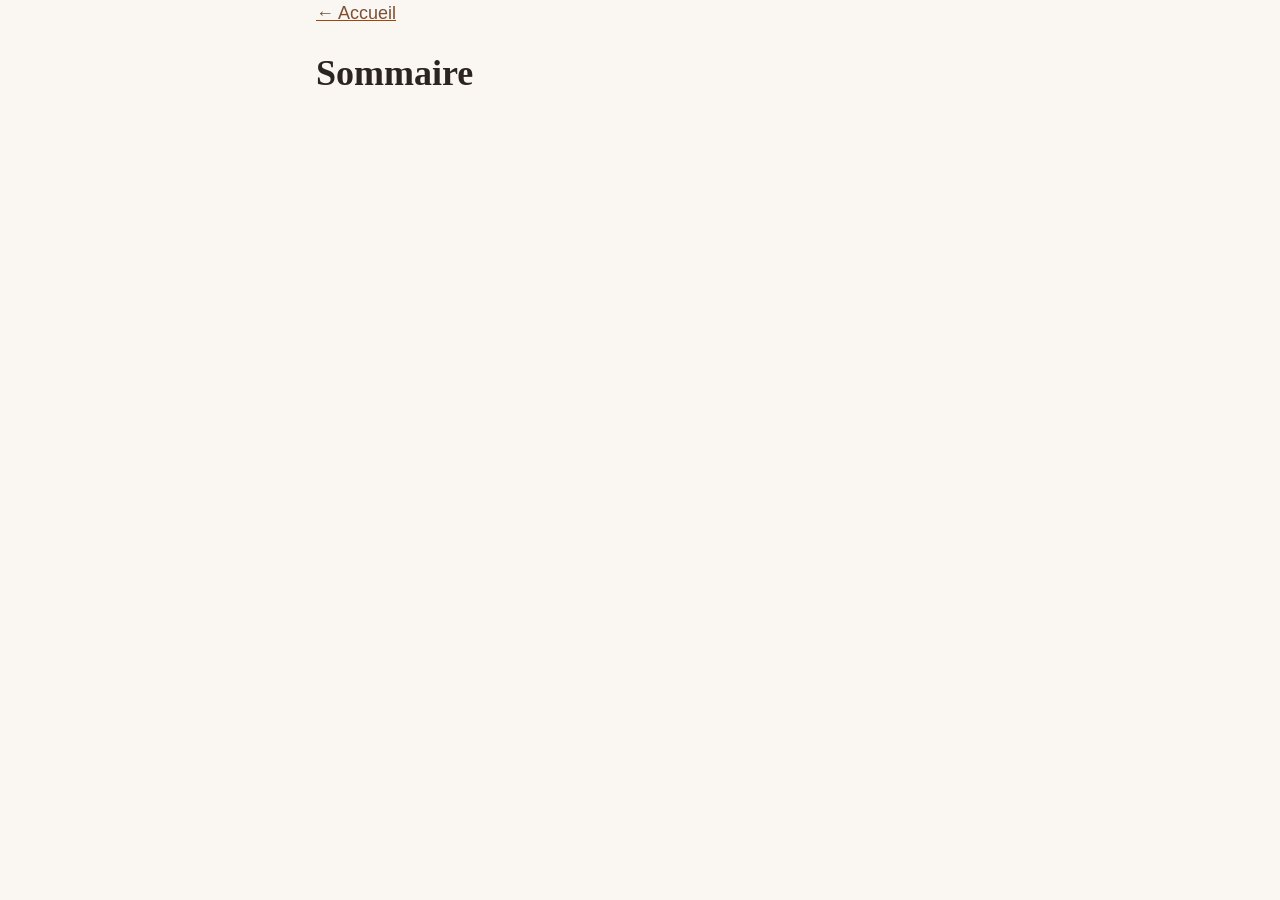
==== chapitres.html @ f8b930db "Add initial HTML structure for chapitres.html" ====
<!DOCTYPE html>
<html lang="fr">
<head>
  <meta charset="UTF-8">
  <meta name="viewport" content="width=device-width, initial-scale=1.0">
  <title>Sommaire — HonoMassage</title>
  <link rel="stylesheet" href="css/style.css">
</head>
<body>

  <header class="page-header">
    <div class="container">
      <a href="index.html" class="back-link">← Accueil</a>
      <h1>Sommaire</h1>
    </div>
  </header>

  <main>
    <div class="container">
      <ul id="chapitres-list" class="chapitres-list">
        <!-- Généré dynamiquement par js/book.js -->
      </ul>
    </div>
  </main>

  <script src="js/book.js"></script>
</body>
</html>
---- css/style.css ----
/* ==========================================================================
   HonoMassage Book — Fondations CSS
   Variables de design, reset minimal, typographie de base.
   Les pages (accueil, chapitres, lecture) ajouteront leurs propres styles
   spécifiques dans ce même fichier au fur et à mesure des étapes suivantes.
   ========================================================================== */

:root {
  /* Couleurs — palette sobre et chaleureuse, ajustable facilement */
  --color-bg: #faf6f1;
  --color-bg-alt: #f2ebe1;
  --color-text: #2b2420;
  --color-text-muted: #6b6058;
  --color-accent: #a8714f;
  --color-accent-dark: #7d4f33;
  --color-border: #e2d8ca;

  /* Typographie */
  --font-serif: 'Georgia', 'Iowan Old Style', serif;
  --font-sans: -apple-system, BlinkMacSystemFont, 'Segoe UI', Roboto, sans-serif;

  --font-size-base: 1.125rem;
  --line-height-reading: 1.75;

  /* Mise en page */
  --content-max-width: 680px;
  --spacing-unit: 1rem;
  --radius: 12px;

  /* Boutons — taille minimale confortable au doigt */
  --touch-target-min: 44px;
}

/* Reset minimal */
* {
  box-sizing: border-box;
}

html {
  -webkit-text-size-adjust: 100%;
}

body {
  margin: 0;
  padding: 0;
  background-color: var(--color-bg);
  color: var(--color-text);
  font-family: var(--font-sans);
  font-size: var(--font-size-base);
  line-height: 1.5;
}

img {
  max-width: 100%;
  height: auto;
  display: block;
}

a {
  color: var(--color-accent-dark);
}

/* Titres — typographie serif pour l'ambiance "livre" */
h1, h2, h3 {
  font-family: var(--font-serif);
  color: var(--color-text);
  line-height: 1.25;
}

/* Conteneur de contenu — largeur de lecture confortable */
.container {
  width: 100%;
  max-width: var(--content-max-width);
  margin: 0 auto;
  padding: 0 var(--spacing-unit);
}

/* Boutons — base commune, taille tactile suffisante */
.btn {
  display: inline-flex;
  align-items: center;
  justify-content: center;
  min-height: var(--touch-target-min);
  padding: 0.75rem 1.5rem;
  border-radius: var(--radius);
  border: none;
  font-family: var(--font-sans);
  font-size: 1rem;
  font-weight: 600;
  text-decoration: none;
  cursor: pointer;
}

.btn-primary {
  background-color: var(--color-accent);
  color: #fff;
}

.btn-secondary {
  background-color: transparent;
  color: var(--color-accent-dark);
  border: 1px solid var(--color-border);
}
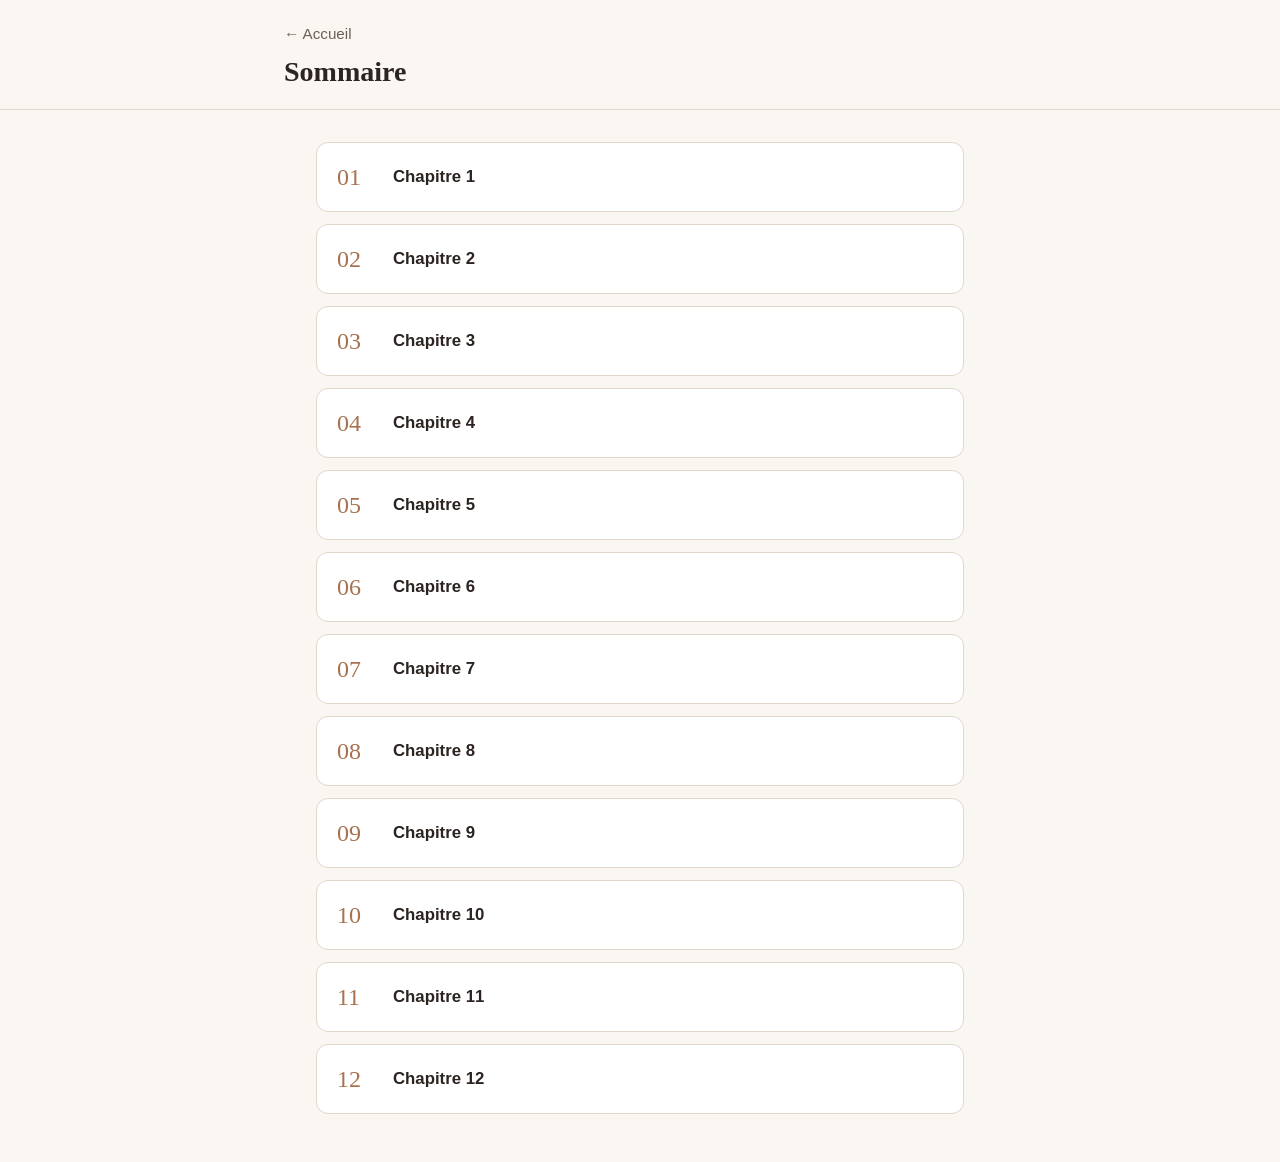
==== commit e1a4f8b7: "Add meta tags for theme color and description" ====
--- a/chapitres.html
+++ b/chapitres.html
@@ -3,6 +3,8 @@
 <head>
   <meta charset="UTF-8">
   <meta name="viewport" content="width=device-width, initial-scale=1.0">
+  <meta name="theme-color" content="#faf6f1">
+  <meta name="description" content="Sommaire des 12 chapitres du livre HonoMassage.">
   <title>Sommaire — HonoMassage</title>
   <link rel="stylesheet" href="css/style.css">
 </head>
--- a/css/style.css
+++ b/css/style.css
@@ -1,24 +1,25 @@
 /* ==========================================================================
-   HonoMassage Book — Fondations CSS
-   Variables de design, reset minimal, typographie de base.
-   Les pages (accueil, chapitres, lecture) ajouteront leurs propres styles
-   spécifiques dans ce même fichier au fur et à mesure des étapes suivantes.
+   HonoMassage Book — Design éditorial
+   Variables de thème (clair + sombre), typographie, mise en page des
+   3 pages (accueil, sommaire, lecture), encadrés, tableaux, images.
    ========================================================================== */
 
 :root {
-  /* Couleurs — palette sobre et chaleureuse, ajustable facilement */
+  /* Thème clair (par défaut) */
   --color-bg: #faf6f1;
   --color-bg-alt: #f2ebe1;
+  --color-surface: #ffffff;
   --color-text: #2b2420;
   --color-text-muted: #6b6058;
   --color-accent: #a8714f;
   --color-accent-dark: #7d4f33;
   --color-border: #e2d8ca;
+  --color-warning-bg: #fbeee4;
+  --color-warning-border: #d98a4f;
 
   /* Typographie */
   --font-serif: 'Georgia', 'Iowan Old Style', serif;
   --font-sans: -apple-system, BlinkMacSystemFont, 'Segoe UI', Roboto, sans-serif;
-
   --font-size-base: 1.125rem;
   --line-height-reading: 1.75;
 
@@ -26,9 +27,43 @@
   --content-max-width: 680px;
   --spacing-unit: 1rem;
   --radius: 12px;
-
-  /* Boutons — taille minimale confortable au doigt */
   --touch-target-min: 44px;
+
+  color-scheme: light;
+}
+
+/* Mode sombre — activé automatiquement selon les préférences système,
+   sauf si l'utilisateur a fait un choix manuel (.theme-dark / .theme-light). */
+@media (prefers-color-scheme: dark) {
+  :root:not(.theme-light) {
+    --color-bg: #1c1815;
+    --color-bg-alt: #24201c;
+    --color-surface: #2a251f;
+    --color-text: #efe7db;
+    --color-text-muted: #b3a898;
+    --color-accent: #d99a72;
+    --color-accent-dark: #e8b28c;
+    --color-border: #3a3329;
+    --color-warning-bg: #3a2a1f;
+    --color-warning-border: #c9793f;
+
+    color-scheme: dark;
+  }
+}
+
+/* Bascule manuelle forcée (via js/theme.js) */
+:root.theme-dark {
+  --color-bg: #1c1815;
+  --color-bg-alt: #24201c;
+  --color-surface: #2a251f;
+  --color-text: #efe7db;
+  --color-text-muted: #b3a898;
+  --color-accent: #d99a72;
+  --color-accent-dark: #e8b28c;
+  --color-border: #3a3329;
+  --color-warning-bg: #3a2a1f;
+  --color-warning-border: #c9793f;
+  color-scheme: dark;
 }
 
 /* Reset minimal */
@@ -48,26 +83,26 @@
   font-family: var(--font-sans);
   font-size: var(--font-size-base);
   line-height: 1.5;
+  transition: background-color 0.2s ease, color 0.2s ease;
 }
 
 img {
   max-width: 100%;
   height: auto;
   display: block;
+  border-radius: var(--radius);
 }
 
 a {
   color: var(--color-accent-dark);
 }
 
-/* Titres — typographie serif pour l'ambiance "livre" */
 h1, h2, h3 {
   font-family: var(--font-serif);
   color: var(--color-text);
   line-height: 1.25;
 }
 
-/* Conteneur de contenu — largeur de lecture confortable */
 .container {
   width: 100%;
   max-width: var(--content-max-width);
@@ -75,7 +110,7 @@
   padding: 0 var(--spacing-unit);
 }
 
-/* Boutons — base commune, taille tactile suffisante */
+/* Boutons */
 .btn {
   display: inline-flex;
   align-items: center;
@@ -101,3 +136,365 @@
   color: var(--color-accent-dark);
   border: 1px solid var(--color-border);
 }
+
+.btn:disabled {
+  opacity: 0.5;
+  cursor: not-allowed;
+}
+
+/* Bouton de bascule du thème */
+.theme-toggle-btn {
+  position: fixed;
+  top: max(1rem, env(safe-area-inset-top));
+  right: max(1rem, env(safe-area-inset-right));
+  z-index: 10;
+  width: var(--touch-target-min);
+  height: var(--touch-target-min);
+  border-radius: 50%;
+  border: 1px solid var(--color-border);
+  background-color: var(--color-surface);
+  font-size: 1.25rem;
+  display: flex;
+  align-items: center;
+  justify-content: center;
+  cursor: pointer;
+}
+
+/* ==========================================================================
+   Page d'accueil
+   ========================================================================== */
+
+.home {
+  min-height: 100vh;
+  display: flex;
+  align-items: center;
+  padding: 3rem 0;
+}
+
+.home-container {
+  text-align: center;
+}
+
+.home-cover {
+  max-width: 320px;
+  margin: 0 auto 2rem;
+  border-radius: var(--radius);
+  box-shadow: 0 12px 32px rgba(0, 0, 0, 0.12);
+}
+
+.home-title {
+  font-size: 2.5rem;
+  margin: 0 0 1rem;
+  letter-spacing: 0.02em;
+}
+
+.home-intro {
+  color: var(--color-text-muted);
+  max-width: 480px;
+  margin: 0 auto 2rem;
+  line-height: 1.7;
+}
+
+.home-actions {
+  display: flex;
+  flex-direction: column;
+  align-items: center;
+  gap: 1rem;
+}
+
+.home-toc-link {
+  color: var(--color-text-muted);
+  font-size: 0.95rem;
+  text-decoration: underline;
+}
+
+/* ==========================================================================
+   Header commun (sommaire, lecture)
+   ========================================================================== */
+
+.page-header {
+  padding: 1.25rem 4rem 1.25rem 0;
+  border-bottom: 1px solid var(--color-border);
+  margin-bottom: 2rem;
+}
+
+.back-link {
+  display: inline-block;
+  color: var(--color-text-muted);
+  text-decoration: none;
+  font-size: 0.95rem;
+  margin-bottom: 0.5rem;
+}
+
+.page-header h1 {
+  margin: 0;
+  font-size: 1.75rem;
+}
+
+/* ==========================================================================
+   Page sommaire (chapitres.html)
+   ========================================================================== */
+
+.chapitres-list {
+  list-style: none;
+  padding: 0;
+  margin: 0 0 3rem;
+  display: flex;
+  flex-direction: column;
+  gap: 0.75rem;
+}
+
+.chapitre-item {
+  border: 1px solid var(--color-border);
+  border-radius: var(--radius);
+  background-color: var(--color-surface);
+}
+
+.chapitre-link {
+  display: flex;
+  align-items: center;
+  gap: 1rem;
+  padding: 1rem 1.25rem;
+  text-decoration: none;
+  color: var(--color-text);
+}
+
+.chapitre-numero {
+  font-family: var(--font-serif);
+  font-size: 1.5rem;
+  color: var(--color-accent);
+  min-width: 2.5rem;
+}
+
+.chapitre-infos {
+  display: flex;
+  flex-direction: column;
+  gap: 0.25rem;
+}
+
+.chapitre-titre {
+  font-weight: 600;
+  font-size: 1.05rem;
+}
+
+.chapitre-resume {
+  font-size: 0.9rem;
+  color: var(--color-text-muted);
+}
+
+.chapitre-erreur {
+  color: var(--color-warning-border);
+  padding: 1rem 0;
+}
+
+/* ==========================================================================
+   Page de lecture (lecture.html)
+   ========================================================================== */
+
+.chapitre-lecture {
+  margin-bottom: 3rem;
+}
+
+.chapitre-numero-label {
+  color: var(--color-text-muted);
+  font-size: 0.9rem;
+  margin: 0 0 0.25rem;
+  letter-spacing: 0.05em;
+}
+
+.chapitre-lecture h1 {
+  font-size: 2rem;
+  margin: 0 0 1.5rem;
+}
+
+.chapitre-actions {
+  margin-bottom: 2rem;
+}
+
+.chapitre-contenu {
+  font-family: var(--font-serif);
+  font-size: var(--font-size-base);
+  line-height: var(--line-height-reading);
+}
+
+.chapitre-contenu h2 {
+  font-size: 1.5rem;
+  margin: 2.5rem 0 1rem;
+}
+
+.chapitre-contenu h3 {
+  font-size: 1.25rem;
+  margin: 2rem 0 0.75rem;
+}
+
+.chapitre-contenu p {
+  margin: 0 0 1.25rem;
+}
+
+.chapitre-contenu ul,
+.chapitre-contenu ol {
+  margin: 0 0 1.25rem;
+  padding-left: 1.5rem;
+  line-height: 1.6;
+}
+
+.chapitre-contenu li {
+  margin-bottom: 0.5rem;
+}
+
+/* Encadrés */
+.encadre {
+  background-color: var(--color-bg-alt);
+  border-left: 4px solid var(--color-accent);
+  border-radius: 0 var(--radius) var(--radius) 0;
+  padding: 1rem 1.25rem;
+  margin: 1.5rem 0;
+  font-family: var(--font-sans);
+}
+
+.encadre-titre {
+  font-weight: 700;
+  margin: 0 0 0.5rem;
+}
+
+.encadre p:last-child {
+  margin-bottom: 0;
+}
+
+.encadre-attention {
+  background-color: var(--color-warning-bg);
+  border-left-color: var(--color-warning-border);
+}
+
+/* Fiche de progression + tableaux */
+.chapitre-fiche-progression table,
+.chapitre-tableau {
+  width: 100%;
+  border-collapse: collapse;
+  margin: 1.5rem 0;
+  font-family: var(--font-sans);
+  font-size: 0.95rem;
+}
+
+.chapitre-fiche-progression th,
+.chapitre-fiche-progression td,
+.chapitre-tableau th,
+.chapitre-tableau td {
+  border: 1px solid var(--color-border);
+  padding: 0.6rem 0.8rem;
+  text-align: left;
+  vertical-align: top;
+}
+
+.chapitre-tableau caption {
+  caption-side: top;
+  text-align: left;
+  font-weight: 600;
+  margin-bottom: 0.5rem;
+  font-family: var(--font-sans);
+}
+
+.chapitre-tableau thead th {
+  background-color: var(--color-bg-alt);
+}
+
+.chapitre-fiche-progression {
+  background-color: var(--color-bg-alt);
+  padding: 1.25rem;
+  border-radius: var(--radius);
+  margin-bottom: 2rem;
+  font-family: var(--font-sans);
+}
+
+.chapitre-fiche-progression h2 {
+  margin-top: 0;
+  font-size: 1.15rem;
+}
+
+.chapitre-fiche-progression th {
+  width: 40%;
+  color: var(--color-text-muted);
+  font-weight: 600;
+  border: none;
+  border-bottom: 1px solid var(--color-border);
+}
+
+.chapitre-fiche-progression td {
+  border: none;
+  border-bottom: 1px solid var(--color-border);
+}
+
+/* Images et placeholders */
+.chapitre-image {
+  margin: 2rem 0;
+}
+
+.image-placeholder {
+  background-color: var(--color-bg-alt);
+  border: 1px dashed var(--color-border);
+  border-radius: var(--radius);
+  padding: 2rem 1.5rem;
+  text-align: center;
+  color: var(--color-text-muted);
+  font-family: var(--font-sans);
+  font-size: 0.9rem;
+  line-height: 1.6;
+}
+
+.chapitre-image figcaption {
+  text-align: center;
+  font-size: 0.85rem;
+  color: var(--color-text-muted);
+  margin-top: 0.5rem;
+  font-family: var(--font-sans);
+}
+
+/* Exercices, quiz, renvois */
+.exercice,
+.quiz,
+.renvoi {
+  background-color: var(--color-surface);
+  border: 1px solid var(--color-border);
+  border-radius: var(--radius);
+  padding: 1.25rem;
+  margin: 1.5rem 0;
+  font-family: var(--font-sans);
+}
+
+.exercice-titre,
+.quiz-titre,
+.renvoi-titre {
+  font-weight: 700;
+  margin: 0 0 0.5rem;
+}
+
+/* Navigation précédent/suivant */
+.chapitre-navigation {
+  display: flex;
+  justify-content: space-between;
+  gap: 1rem;
+  padding: 1.5rem 0 3rem;
+  border-top: 1px solid var(--color-border);
+}
+
+.nav-precedent {
+  margin-right: auto;
+}
+
+.nav-suivant {
+  margin-left: auto;
+}
+
+/* ==========================================================================
+   Mobile-first : ajustements pour écrans plus larges
+   ========================================================================== */
+
+@media (min-width: 640px) {
+  .home-title {
+    font-size: 3rem;
+  }
+
+  .chapitre-lecture h1 {
+    font-size: 2.5rem;
+  }
+}
